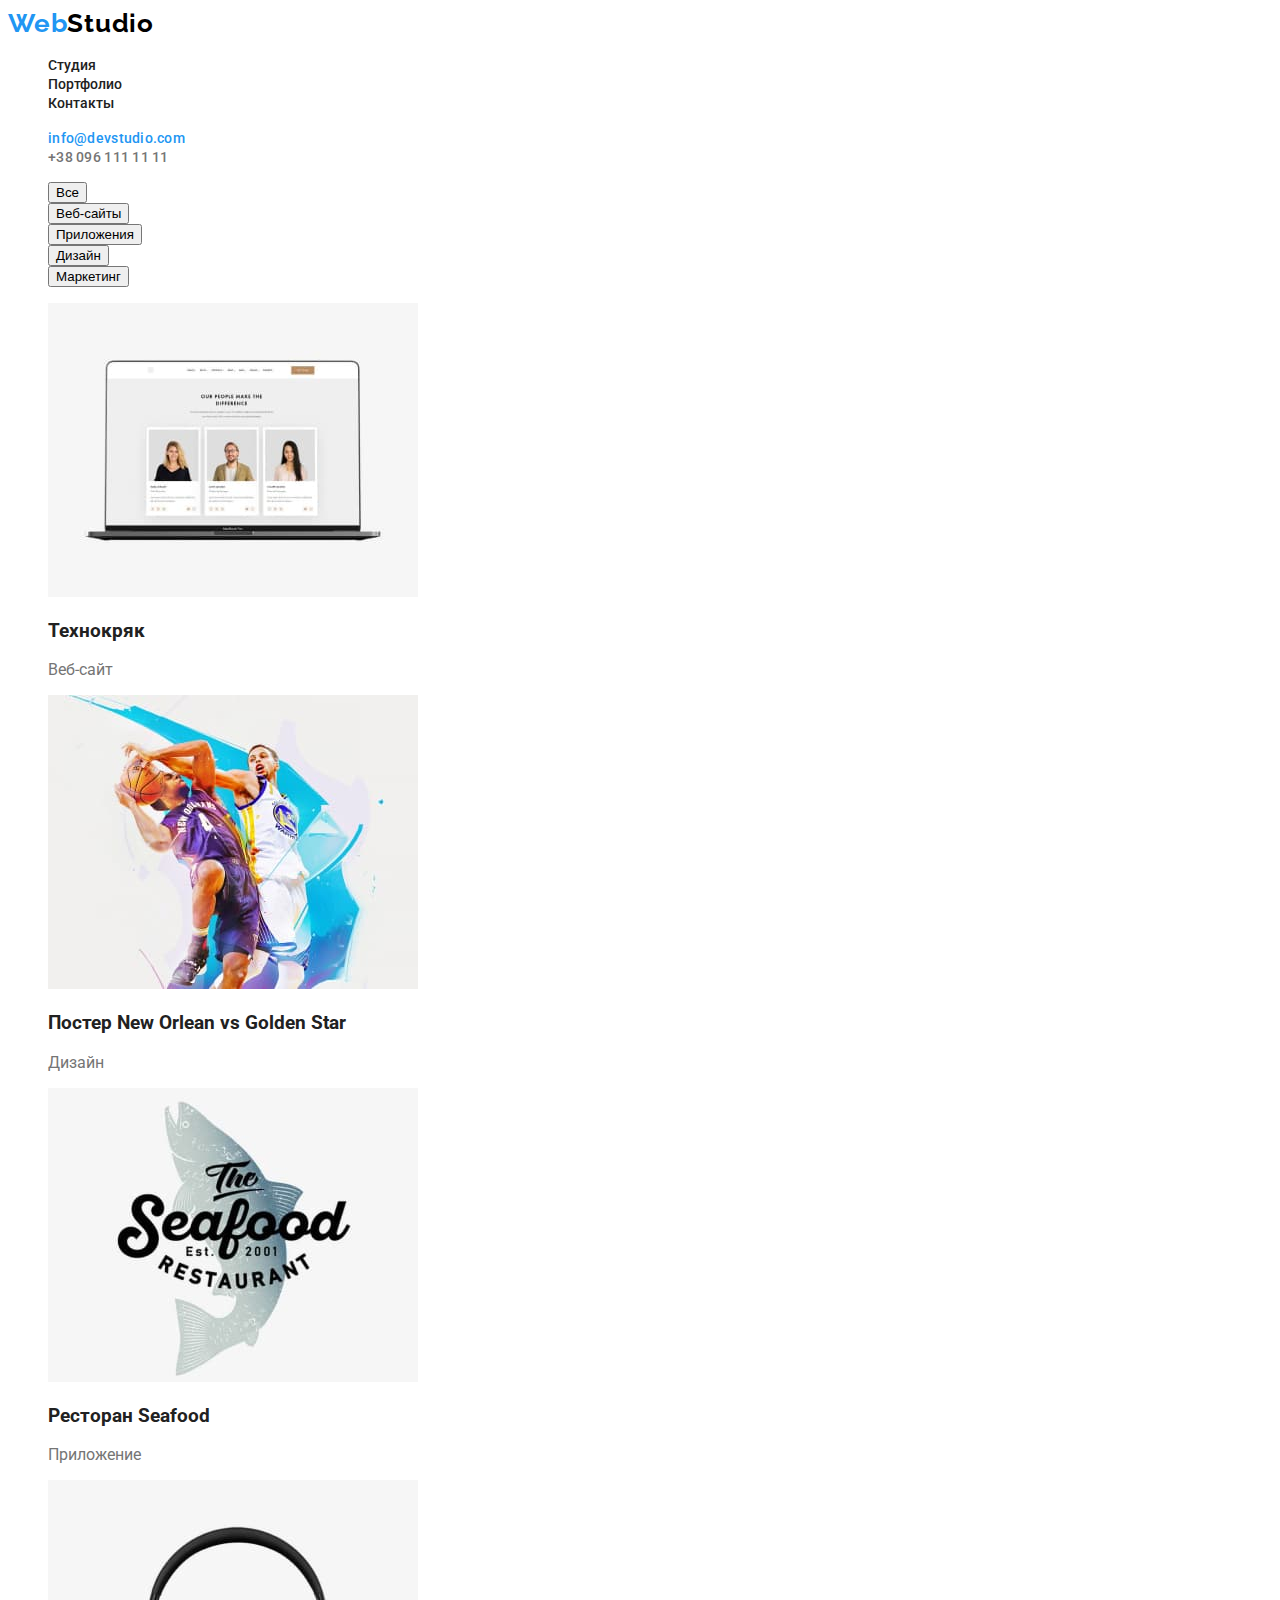
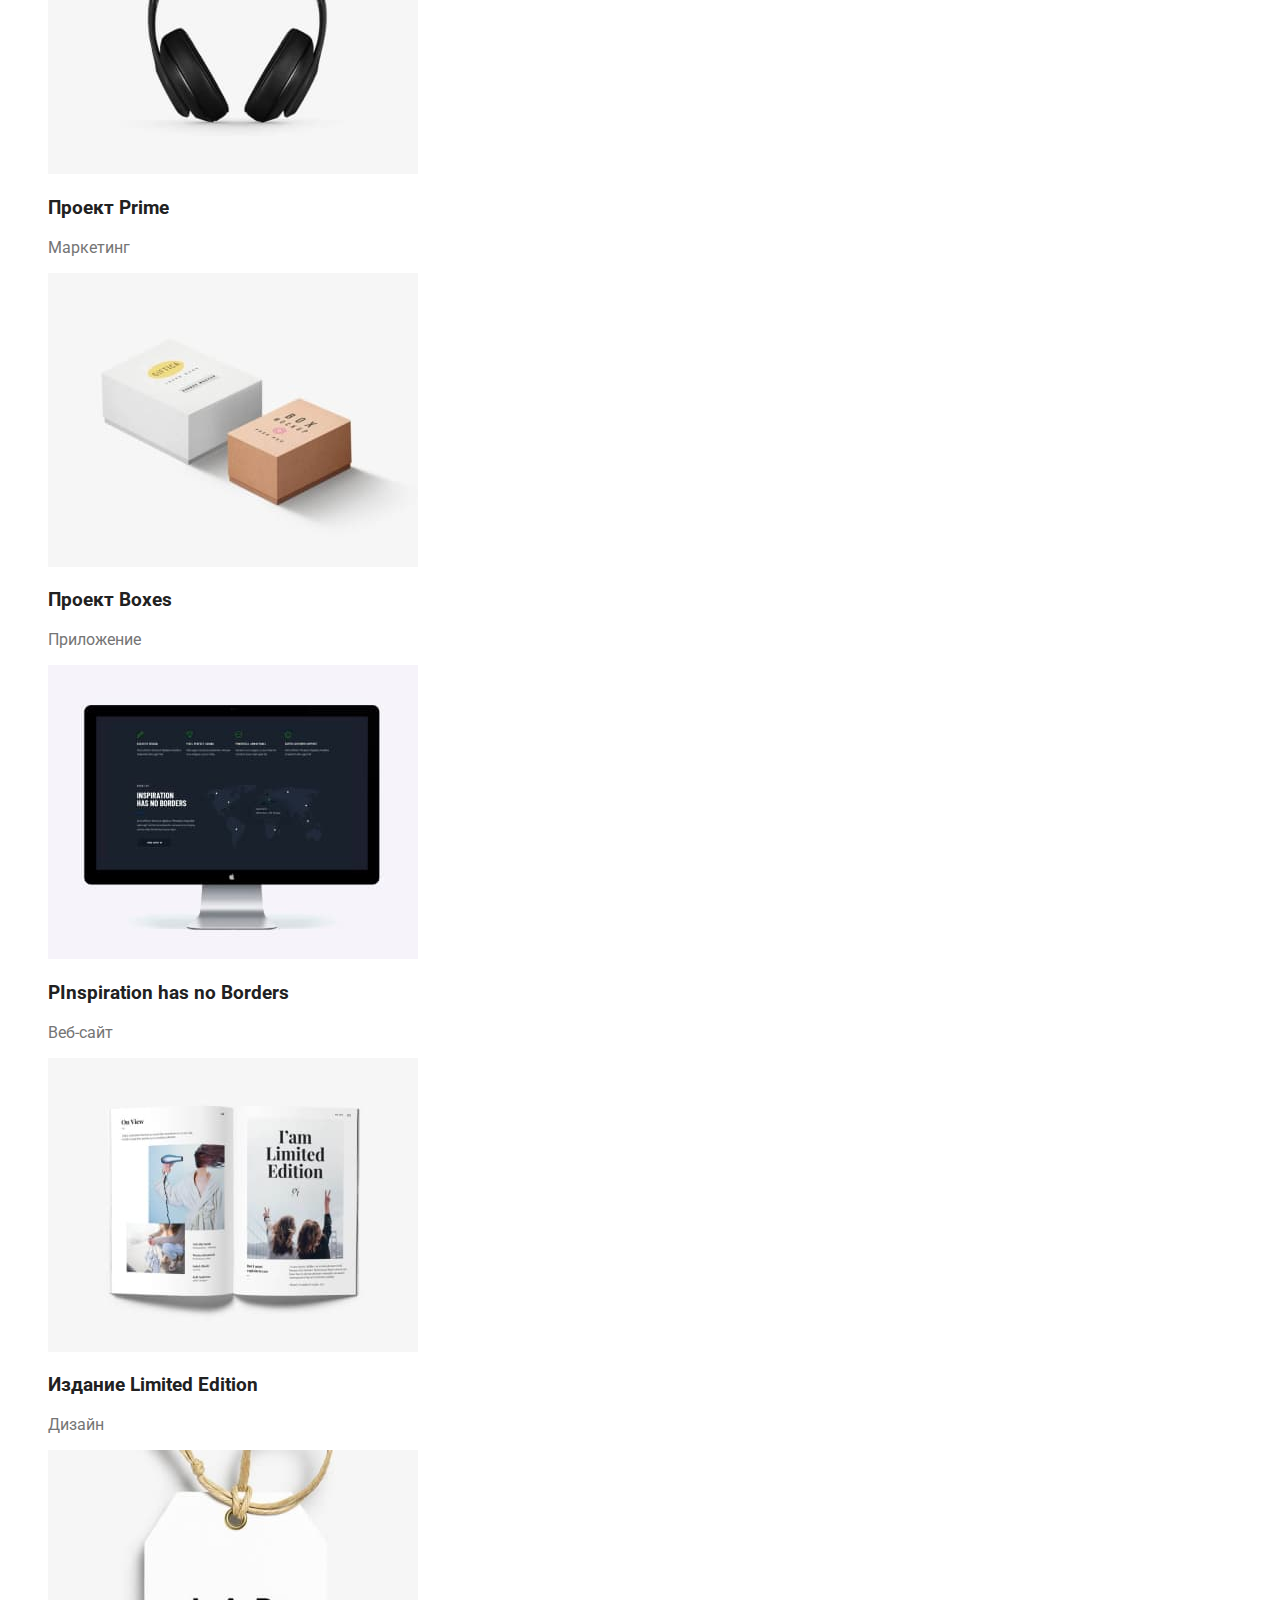
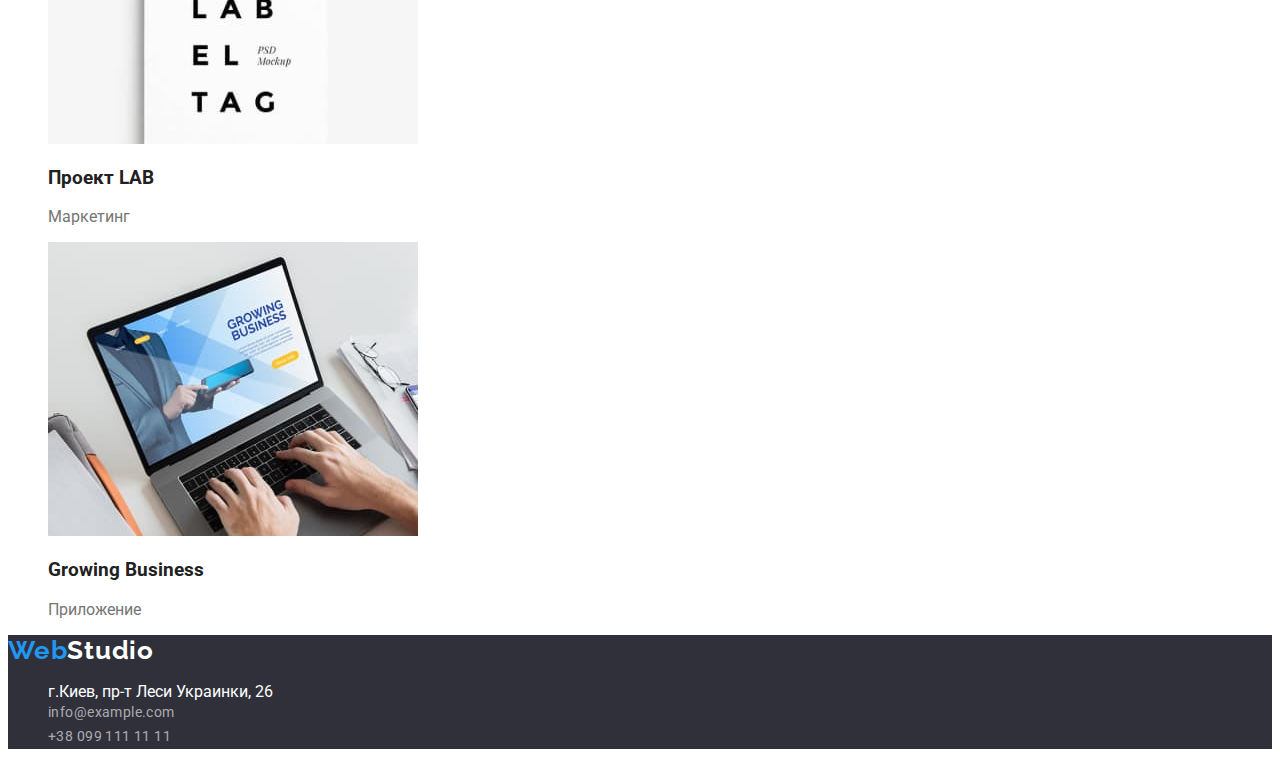
==== portfolio.html @ 94175793 "working" ====
<!DOCTYPE html>
<html lang="en">

<head>
    <meta charset="UTF-8">
    <meta http-equiv="X-UA-Compatible" content="IE=edge">
    <meta name="viewport" content="width=device-width, initial-scale=1.0">
    <title>Portfolio</title>

    <link rel=“preconnect” href=“https://fonts.gstatic.com”>
    <link rel="preconnect" href="https://fonts.googleapis.com">
    <link rel="preconnect" href="https://fonts.gstatic.com" crossorigin>
    <link
        href="https://fonts.googleapis.com/css2?family=Raleway:wght@700&family=Roboto:wght@400;500;700;900&display=swap"
        rel="stylesheet">
    <link rel="stylesheet" href="./css/styles.css">
</head>

<body class="page">
    <header class="header">
        <a href="./portfolio.html" class="logo-first">Web<span class="logo-second">Studio</span></a>
        <nav>
            <ul class="site-nav list">
                <li><a href="./index.html" class="link">Студия</a></li>
                <li><a href="" class="link">Портфолио</a></li>
                <li><a href="" class="link">Контакты</a></li>
            </ul>
        </nav>
        <ul class="contact-nav list">
            <li><a href="mailto:info@devstudio.com" class="nav-e-mail">info@devstudio.com</a></li>
            <li><a href="tel:+380961111111" class="nav-tel"> +38 096 111 11 11</a></li>
        </ul>
    </header>
    <main>
        <!--Список кнопок - List of buttons -->
        <section class="buttons list">
            <h1 class="buttons-titles" hidden>Кнопки</h1>
            <ul class="buttons">
                <li><button type="button" class="buttons-primary">Все</button></li>
                <li><button type="button" class="buttons-primary">Веб-сайты</button></li>
                <li><button type="button" class="buttons-primary">Приложения</button></li>
                <li><button type="button" class="buttons-primary">Дизайн</button></li>
                <li><button type="button" class="buttons-primary">Маркетинг</button></li>
            </ul>

            <ul class="portfolio">
                <li><img src="./images/img1.jpg" alt="screenshot" width="370" height="294">
                    <h3 class="portfolio-titles">Технокряк</h3>
                    <p class="portfolio-text">Веб-сайт</p>
                </li>

                <li><img src="./images/img2.jpg" alt="Poster New Orlean vs Golden Star" width="370" height="294">
                    <h3 class="portfolio-titles">Постер New Orlean vs Golden Star</h3>
                    <p class="portfolio-text">Дизайн</p>
                </li>

                <li><img src="./images/img3.jpg" alt="tablet image" width="370" height="294">
                    <h3 class="portfolio-titles">Ресторан Seafood</h3>
                    <p class="portfolio-text">Приложение</p>
                </li>

                <li><img src="./images/img4.jpg" alt="headphones image" width="370" height="294">
                    <h3 class="portfolio-titles">Проект Prime</h3>
                    <p class="portfolio-text">Маркетинг</p>
                </li>

                <li><img src="./images/img5.jpg" alt="boxes image" width="370" height="294">
                    <h3 class="portfolio-titles">Проект Boxes</h3>
                    <p class="portfolio-text">Приложение</p>
                </li>

                <li><img src="./images/img6.jpg" alt="monitor image" width="370" height="294">
                    <h3 class="portfolio-titles">РInspiration has no Borders</h3>
                    <p class="portfolio-text">Веб-сайт</p>
                </li>

                <li><img src="./images/img7.jpg" alt="book image" width="370" height="294">
                    <h3 class="portfolio-titles">Издание Limited Edition</h3>
                    <p class="portfolio-text">Дизайн</p>
                </li>

                <li><img src="./images/img8.jpg" alt="book image" width="370" height="294">
                    <h3 class="portfolio-titles">Проект LAB</h3>
                    <p class="portfolio-text">Маркетинг</p>
                </li>

                <li><img src="./images/img9.jpg" alt="laptop image" width="370" height="294">
                    <h3 class="portfolio-titles">Growing Business</h3>
                    <p class="portfolio-text">Приложение</p>
                </li>
            </ul>
        </section>
    </main>
    <footer class="footer">
        <a href="./index.html" class="logo-first">Web<span class="logo-second">Studio</span></a>
        <address class="adress">
            <ul class="address list">
                <li><a
                        href="https://www.google.com/maps/place/%D0%B1%D1%83%D0%BB%D1%8C%D0%B2%D0%B0%D1%80+%D0%9B%D0%B5%D1%81%D1%96+%D0%A3%D0%BA%D1%80%D0%B0%D1%97%D0%BD%D0%BA%D0%B8,+26,+%D0%9A%D0%B8%D1%97%D0%B2,+02000/@50.4265807,30.5361971,17z/data=!3m1!4b1!4m5!3m4!1s0x40d4cf0e033ecbe9:0x57a4dffefec77da0!8m2!3d50.4265807!4d30.5383858"></a>
                    г.Киев, пр-т Леси Украинки, 26</li>
                <li><a href="mailto:info@example.com" class="footer-e-mail">info@example.com</a></li>
                <li><a href="tel:+380991111111" class="footer-tel">+38 099 111 11 11</a></li>
            </ul>
        </address>
    </footer>
</body>

</html>
---- css/styles.css ----
body {
  font-family: Roboto, sans-serif;
  color: var(--first-titles-text-color);
}
:root {
  --first-titles-text-color: #212121;
  --text-color: #757575;
  --button-primary-color-text: #ffffff;
  --button-primary-color: #2196f3;
  --background-color: #2f303a;
}
ul {
  list-style: none;
}

/* header */

.header .logo-first {
  color: var(--button-primary-color);
  font-family: Raleway, sans-serif;
  font-weight: 700;
  font-size: 26px;
  line-height: 1.19;
  letter-spacing: 0.03em;
  text-decoration: none;
}
.header .logo-second {
  color: #000000;
  font-family: Raleway, sans-serif;
  font-weight: 700;
  font-size: 26px;
  line-height: 1.19;
  letter-spacing: 0.03em;
  text-decoration: none;
}
.site-nav .link {
  color: var(--first-titles-text-color);
  font-weight: 500;
  font-size: 14px;
  line-height: 1.14;
  text-decoration: none;
}
/* site-nav link -навигация*/
.site-nav .link:hover {
  /*(hover - при наведении)*/
  color: var(--button-primary-color);
  font-weight: 500;
  font-size: 14px;
  line-height: 1.14;
  text-decoration: none;
}
/* .site-nav .link:hover,
.site-nav .link:focus {
  color: #2196f3;
  font-weight: 500;
  font-size: 14px;
  line-height: 11.14;
  letter-spacing: 0.02em;
} */
.nav-e-mail {
  color: var(--button-primary-color);
  font-weight: 500;
  font-size: 14px;
  line-height: 1.14;
  letter-spacing: 0.02em;
  text-decoration: none;
}
.nav-tel {
  color: var(--text-color);
  font-weight: 500;
  font-size: 14px;
  line-height: 1.14;
  letter-spacing: 0.02em;
  text-decoration: none;
}
.hero {
  text-align: center;
}
.section-titles {
  color: var(--first-titles-text-color);
  font-size: 14px;
  line-height: 1.71;
  letter-spacing: 0.03em;
}
.section {
  color: var(--text-color);
  font-weight: 700;
  font-size: 14px;
  line-height: 1.14;
  letter-spacing: 0.03em;
  text-transform: uppercase;
}
/* Hero*/
.hero-title {
  color: var(--button-primary-color-text);
  background-color: var(--background-color);
  font-weight: 900;
  font-size: 44px;
  line-height: 1.36;
  text-align: center;
  letter-spacing: 0.06em;
  text-transform: uppercase;
}

.button {
  background-color: var(--button-primary-color);
  color: var(--button-primary-color-text);
}

/* Приемущества-features*/
.features-titles {
  color: var(--first-titles-text-color);
  font-weight: 700;
  font-size: 14px;
  line-height: 1.14;
  letter-spacing: 0.03em;
  text-transform: uppercase;
}
.features-text {
  color: var(--text-color);
  font-style: normal;
  font-weight: normal;
  font-size: 14px;
  line-height: 1.71;
  letter-spacing: 0.03em;
}
/*  Чем мы занимаемся - what are we doing*/
.about-us {
  color: var(--first-titles-text-color);
  font-weight: 700;
  font-size: 36px;
  line-height: 1.17;
  text-align: center;
  letter-spacing: 0.03em;
}
/* Наша команда - Our team */
.team {
  color: var(--first-titles-text-color);
  font-weight: 700;
  font-size: 36px;
  line-height: 1.17;
  text-align: center;
  letter-spacing: 0.03em;
}
.team-title {
  color: var(--first-titles-text-color);
  font-weight: 500;
  font-size: 16px;
  line-height: 1.18;
  text-align: center;
  letter-spacing: 0.03em;
}
.team-text {
  color: var(--text-color);
  font-size: 16px;
  line-height: 1.18;
  text-align: center;
  letter-spacing: 0.03em;
}
/* Portfolio */
.portfolio-titles {
  color: var(--first-titles-text-color);
}
.portfolio-text {
  color: var(--text-color);
}
/* Кнопки - Buttons */

.buttons-primary:hover {
  background-color: var(--button-primary-color);
  color: var(--button-primary-color-text);
}

/* Подвал - footer */
.footer {
  background-color: var(--background-color);
}
.footer .logo-first {
  color: var(--button-primary-color);
  font-family: Raleway;
  font-weight: 700;
  font-size: 26px;
  line-height: 1.19;
  letter-spacing: 0.03em;
  text-decoration: none;
}
.footer .logo-second {
  color: var(--button-primary-color-text);
  font-family: Raleway;
  font-weight: 700;
  font-size: 26px;
  line-height: 1.19;
  letter-spacing: 0.03em;
  text-decoration: none;
}
/* Контакты - contacts */
.adress {
  font-style: normal;
  color: var(--button-primary-color-text);
}
.footer .contacts {
  color: var(--button-primary-color-text);
  font-size: 14px;
  line-height: 1.71;
  letter-spacing: 0.03em;
}
.footer-e-mail {
  color: rgba(255, 255, 255, 0.6);
  font-size: 14px;
  line-height: 1.71;
  letter-spacing: 0.03em;
  text-decoration: none;
}
.footer-tel {
  color: rgba(255, 255, 255, 0.6);
  font-size: 14px;
  line-height: 1.71;
  letter-spacing: 0.03em;
  text-decoration: none;
}
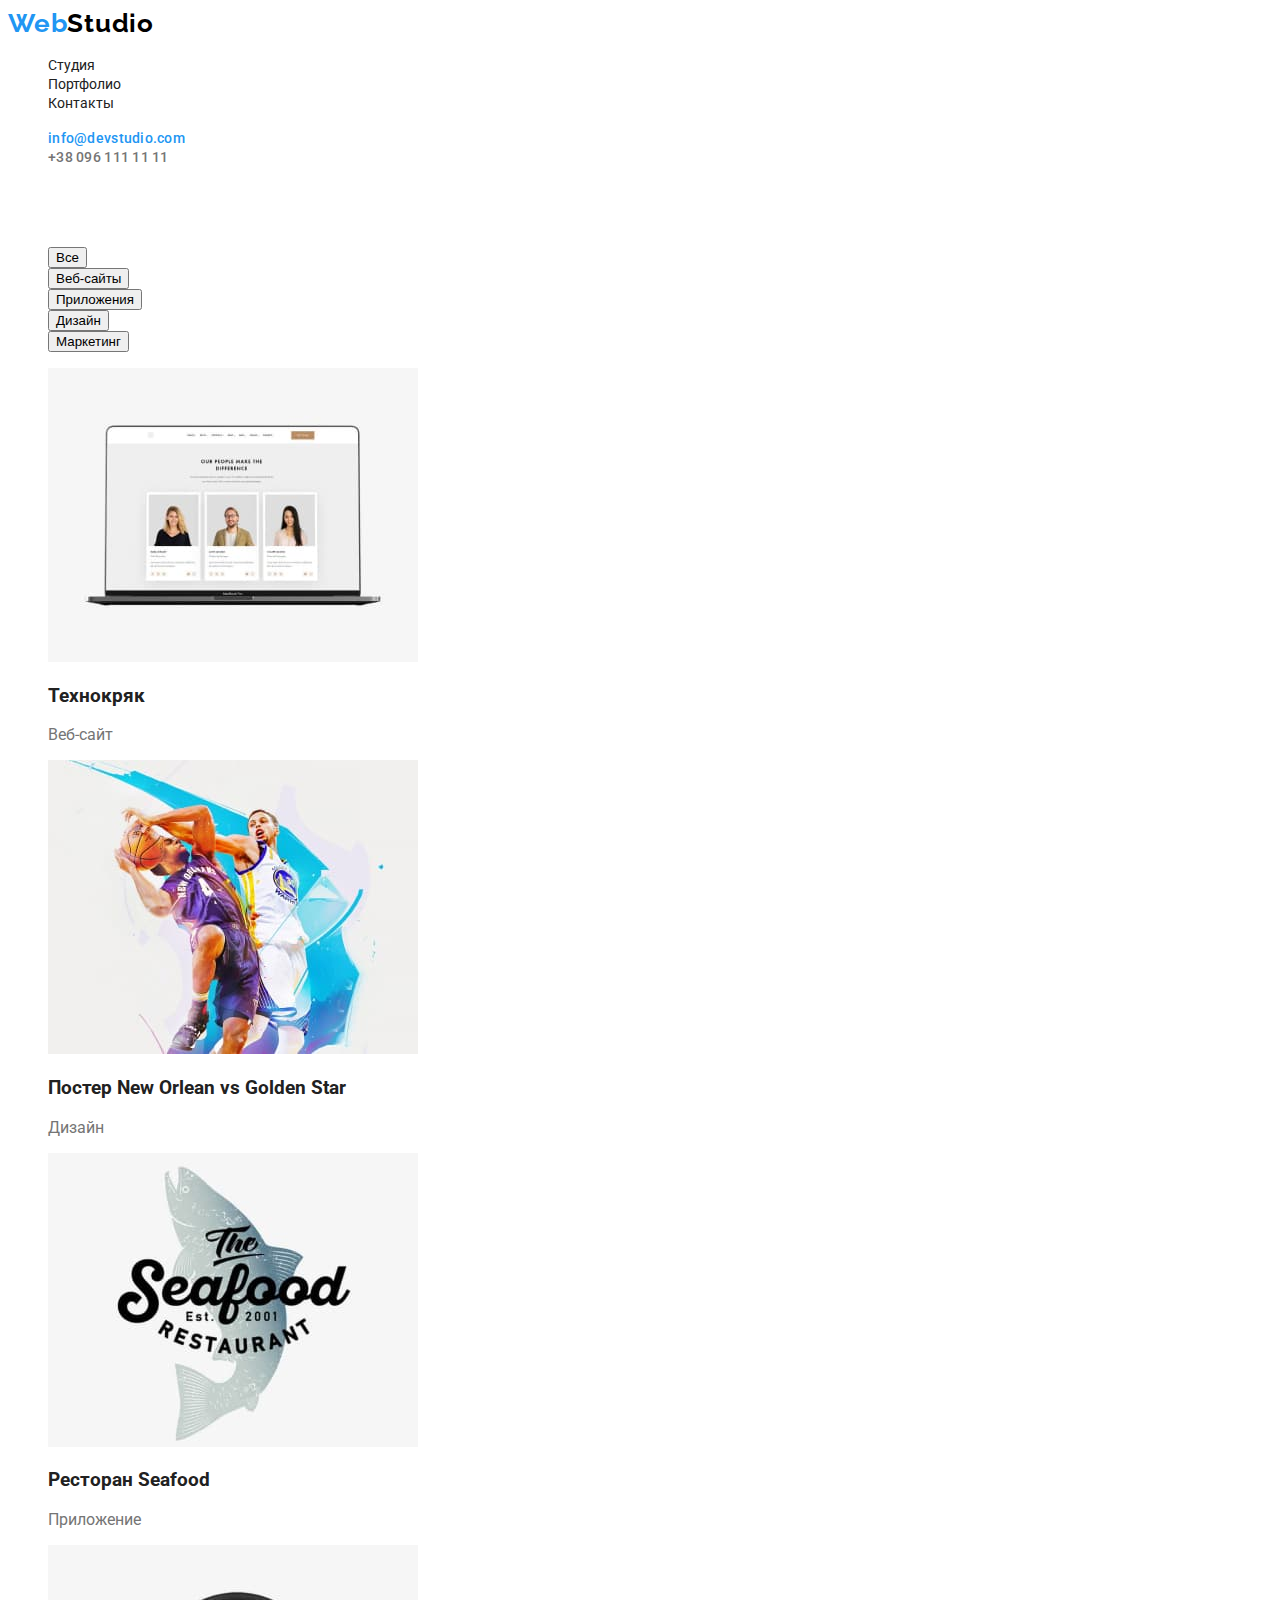
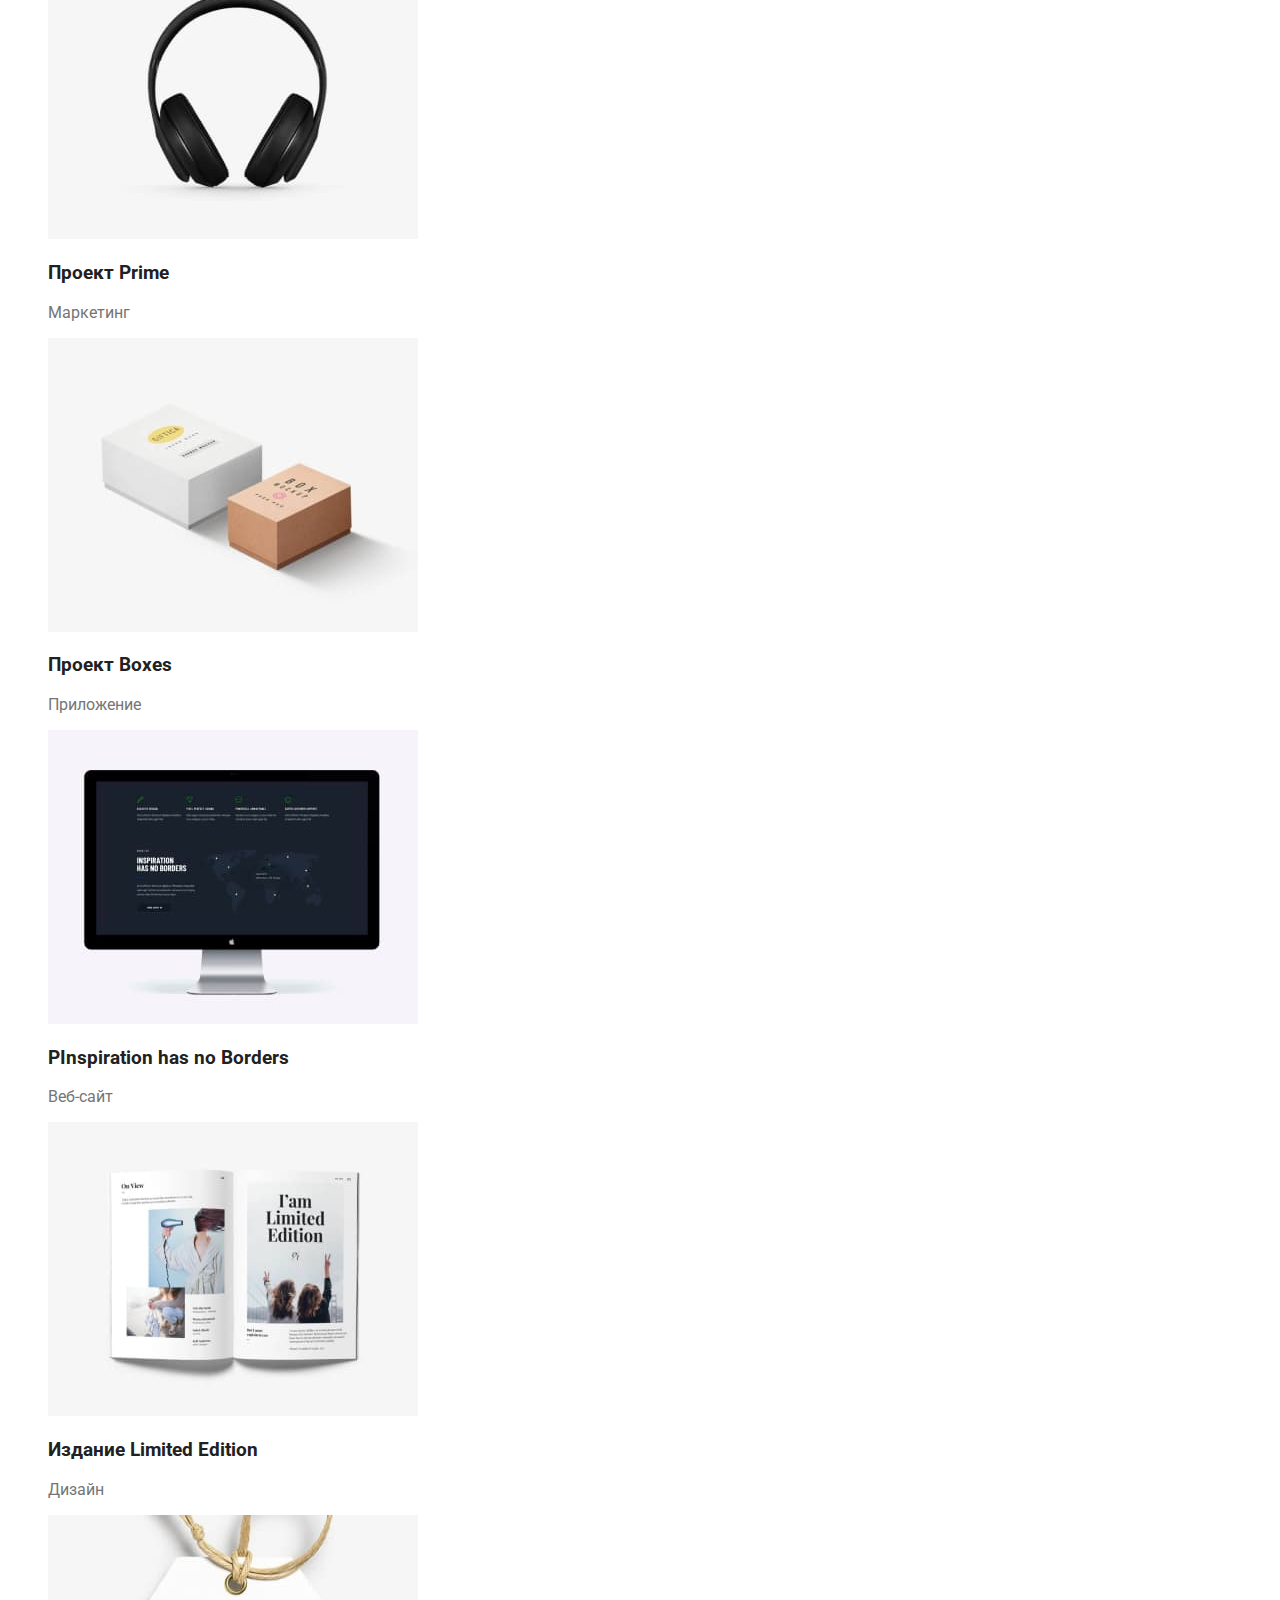
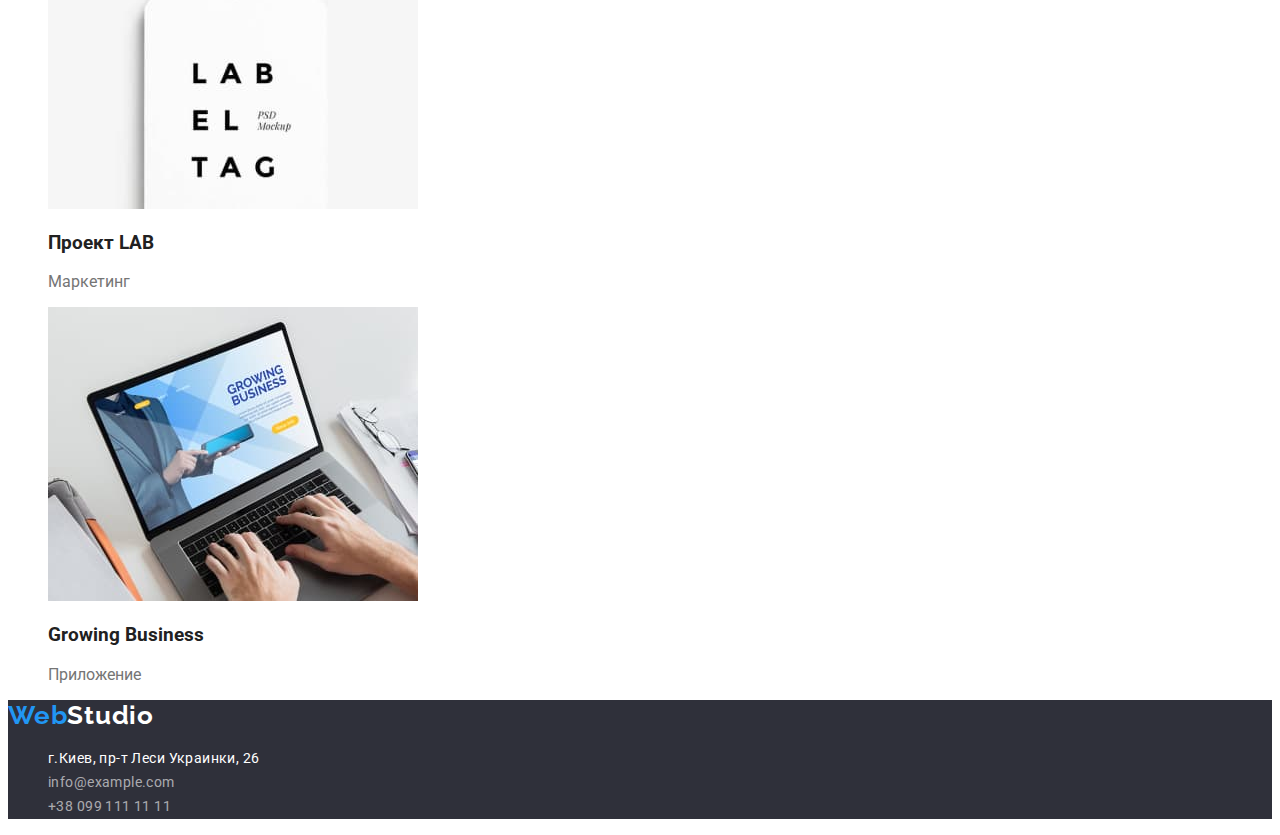
==== commit 5ec4b2c2: "работает ОК" ====
--- a/portfolio.html
+++ b/portfolio.html
@@ -26,16 +26,16 @@
                 <li><a href="" class="link">Контакты</a></li>
             </ul>
         </nav>
-        <ul class="contact-nav list">
+        <ul class="contact-nav-list">
             <li><a href="mailto:info@devstudio.com" class="nav-e-mail">info@devstudio.com</a></li>
             <li><a href="tel:+380961111111" class="nav-tel"> +38 096 111 11 11</a></li>
         </ul>
     </header>
     <main>
         <!--Список кнопок - List of buttons -->
-        <section class="buttons list">
-            <h1 class="buttons-titles" hidden>Кнопки</h1>
-            <ul class="buttons">
+        <section class="buttons">
+            <h1 class="buttons-titles" >Кнопки</h1>
+            <ul class="buttons-list">
                 <li><button type="button" class="buttons-primary">Все</button></li>
                 <li><button type="button" class="buttons-primary">Веб-сайты</button></li>
                 <li><button type="button" class="buttons-primary">Приложения</button></li>
@@ -94,10 +94,10 @@
     <footer class="footer">
         <a href="./index.html" class="logo-first">Web<span class="logo-second">Studio</span></a>
         <address class="adress">
-            <ul class="address list">
+            <ul class="address-list">
                 <li><a
-                        href="https://www.google.com/maps/place/%D0%B1%D1%83%D0%BB%D1%8C%D0%B2%D0%B0%D1%80+%D0%9B%D0%B5%D1%81%D1%96+%D0%A3%D0%BA%D1%80%D0%B0%D1%97%D0%BD%D0%BA%D0%B8,+26,+%D0%9A%D0%B8%D1%97%D0%B2,+02000/@50.4265807,30.5361971,17z/data=!3m1!4b1!4m5!3m4!1s0x40d4cf0e033ecbe9:0x57a4dffefec77da0!8m2!3d50.4265807!4d30.5383858"></a>
-                    г.Киев, пр-т Леси Украинки, 26</li>
+                        href="https://www.google.com/maps/place/%D0%B1%D1%83%D0%BB%D1%8C%D0%B2%D0%B0%D1%80+%D0%9B%D0%B5%D1%81%D1%96+%D0%A3%D0%BA%D1%80%D0%B0%D1%97%D0%BD%D0%BA%D0%B8,+26,+%D0%9A%D0%B8%D1%97%D0%B2,+02000/@50.4265807,30.5361971,17z/data=!3m1!4b1!4m5!3m4!1s0x40d4cf0e033ecbe9:0x57a4dffefec77da0!8m2!3d50.4265807!4d30.5383858"class="footer-adress-map">
+                    г.Киев, пр-т Леси Украинки, 26</a></li>
                 <li><a href="mailto:info@example.com" class="footer-e-mail">info@example.com</a></li>
                 <li><a href="tel:+380991111111" class="footer-tel">+38 099 111 11 11</a></li>
             </ul>
--- a/css/styles.css
+++ b/css/styles.css
@@ -1,14 +1,19 @@
-body {
-  font-family: Roboto, sans-serif;
-  color: var(--first-titles-text-color);
-}
+/* :current(p, li, h1, h2, h3) {
+  color: yellow; */
+
 :root {
-  --first-titles-text-color: #212121;
+  --titles-text-color: #212121;
   --text-color: #757575;
   --button-primary-color-text: #ffffff;
   --button-primary-color: #2196f3;
   --background-color: #2f303a;
-}
+  --logo-color: #000000;
+}
+body {
+  font-family: Roboto, sans-serif;
+  background: var(--button-primary-color-text);
+  color: var(--titles-text-color);
+  }
 ul {
   list-style: none;
 }
@@ -25,7 +30,7 @@
   text-decoration: none;
 }
 .header .logo-second {
-  color: #000000;
+  color: var(--logo-color);
   font-family: Raleway, sans-serif;
   font-weight: 700;
   font-size: 26px;
@@ -34,14 +39,15 @@
   text-decoration: none;
 }
 .site-nav .link {
-  color: var(--first-titles-text-color);
+  color:var(--titles-text-color)
   font-weight: 500;
   font-size: 14px;
   line-height: 1.14;
   text-decoration: none;
 }
 /* site-nav link -навигация*/
-.site-nav .link:hover {
+.site-nav .link:hover,
+.site-nav .link:focus {
   /*(hover - при наведении)*/
   color: var(--button-primary-color);
   font-weight: 500;
@@ -77,10 +83,11 @@
   text-align: center;
 }
 .section-titles {
-  color: var(--first-titles-text-color);
-  font-size: 14px;
-  line-height: 1.71;
-  letter-spacing: 0.03em;
+  color: var(--titles-text-color);
+  font-size: 14px;
+  line-height: 1.71;
+  letter-spacing: 0.03em;
+  visibility: hidden;
 }
 .section {
   color: var(--text-color);
@@ -105,11 +112,18 @@
 .button {
   background-color: var(--button-primary-color);
   color: var(--button-primary-color-text);
+  text-decoration: none; 
+  cursor: pointer; 
+  /* .buttons-primary:hover,
+.buttons-primary:focus {
+  background-color: var(--button-primary-color);
+  color: var(--button-primary-color-text);
+} */
 }
 
 /* Приемущества-features*/
 .features-titles {
-  color: var(--first-titles-text-color);
+  color: var(--titles-text-color);
   font-weight: 700;
   font-size: 14px;
   line-height: 1.14;
@@ -126,7 +140,7 @@
 }
 /*  Чем мы занимаемся - what are we doing*/
 .about-us {
-  color: var(--first-titles-text-color);
+  color: var(--titles-text-color);
   font-weight: 700;
   font-size: 36px;
   line-height: 1.17;
@@ -135,7 +149,7 @@
 }
 /* Наша команда - Our team */
 .team {
-  color: var(--first-titles-text-color);
+  color: var(--titles-text-color);
   font-weight: 700;
   font-size: 36px;
   line-height: 1.17;
@@ -143,7 +157,7 @@
   letter-spacing: 0.03em;
 }
 .team-title {
-  color: var(--first-titles-text-color);
+  color: var(--titles-text-color);
   font-weight: 500;
   font-size: 16px;
   line-height: 1.18;
@@ -159,18 +173,23 @@
 }
 /* Portfolio */
 .portfolio-titles {
-  color: var(--first-titles-text-color);
+  color: var(--titles-text-color);
 }
 .portfolio-text {
   color: var(--text-color);
 }
 /* Кнопки - Buttons */
 
-.buttons-primary:hover {
+.buttons-primary:hover,
+.buttons-primary:focus {
   background-color: var(--button-primary-color);
   color: var(--button-primary-color-text);
-}
-
+  font-family: inherit;
+  cursor: pointer;
+}
+.buttons-titles {
+  visibility: hidden;
+}
 /* Подвал - footer */
 .footer {
   background-color: var(--background-color);
@@ -196,13 +215,14 @@
 /* Контакты - contacts */
 .adress {
   font-style: normal;
-  color: var(--button-primary-color-text);
-}
-.footer .contacts {
-  color: var(--button-primary-color-text);
-  font-size: 14px;
-  line-height: 1.71;
-  letter-spacing: 0.03em;
+  
+}
+.footer-adress-map {
+  color: var(--button-primary-color-text);
+  font-size: 14px;
+  line-height: 1.71;
+  letter-spacing: 0.03em;
+  text-decoration: none;
 }
 .footer-e-mail {
   color: rgba(255, 255, 255, 0.6);
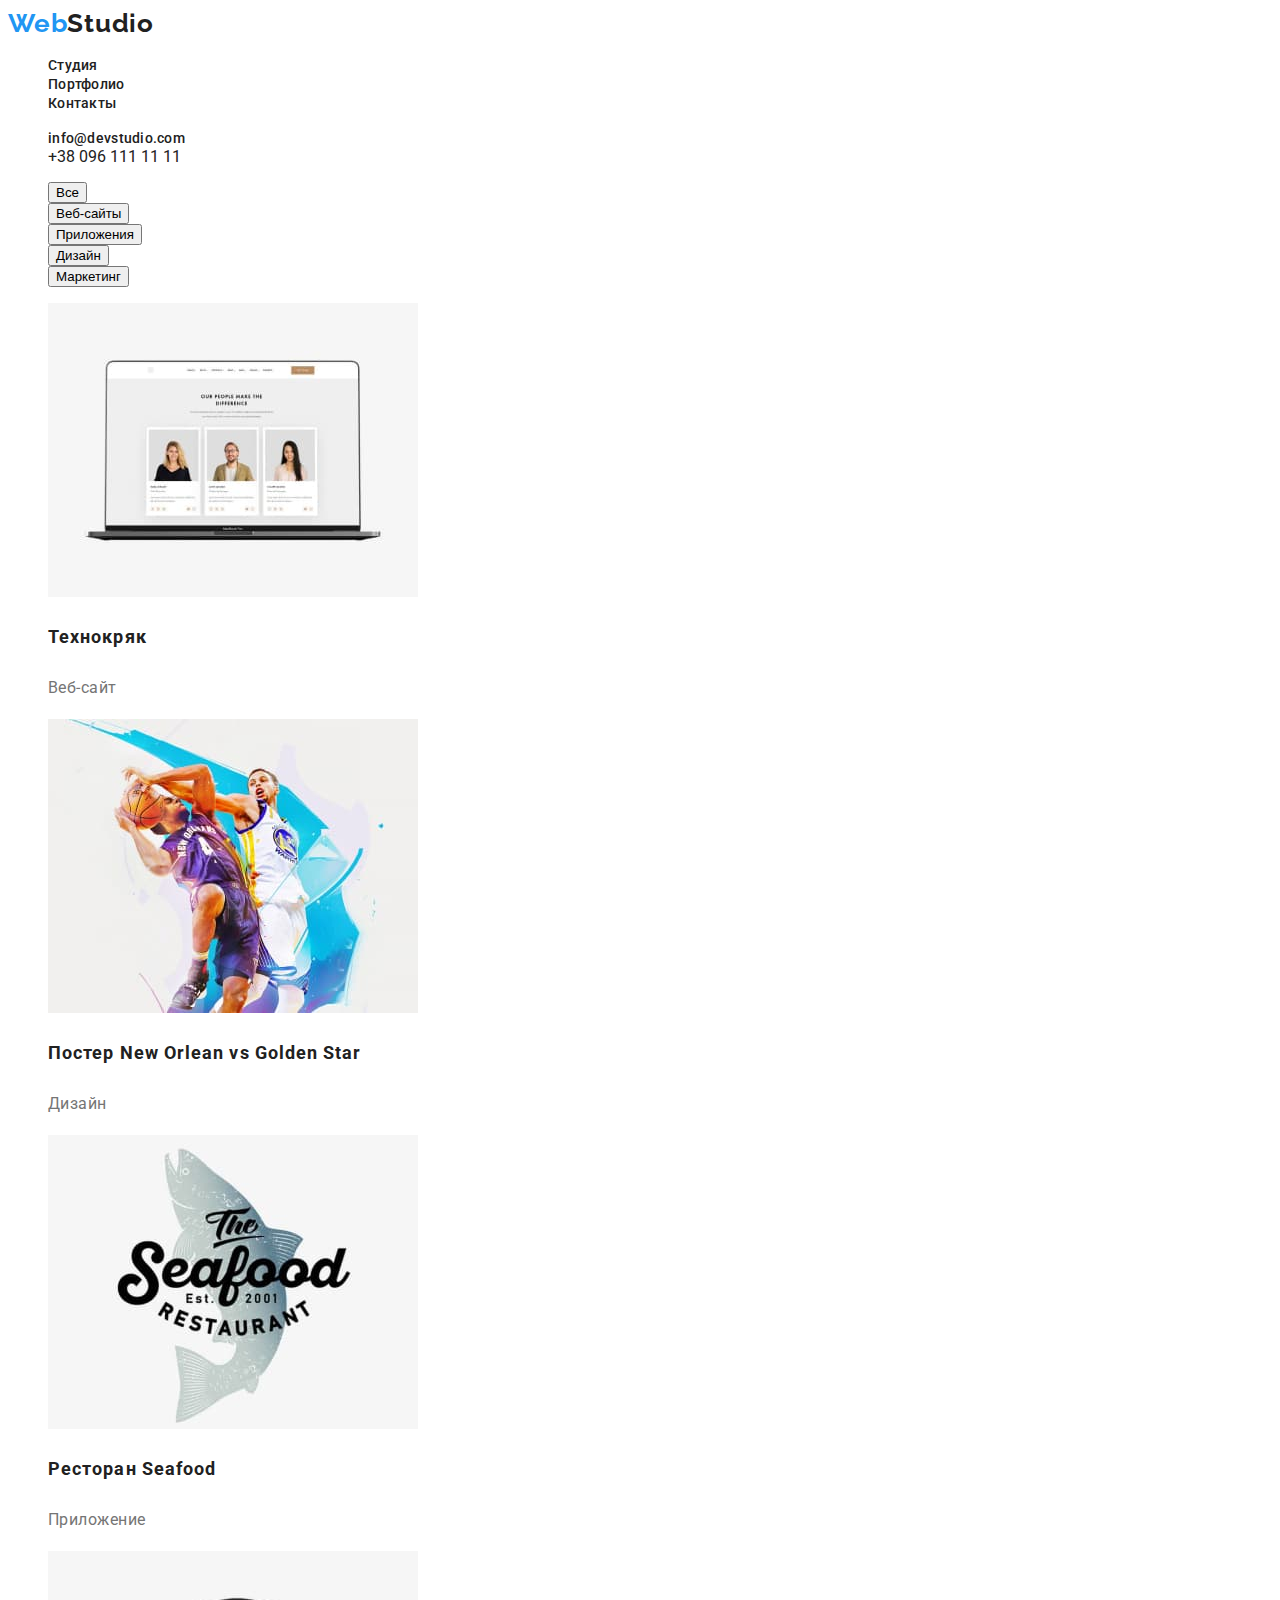
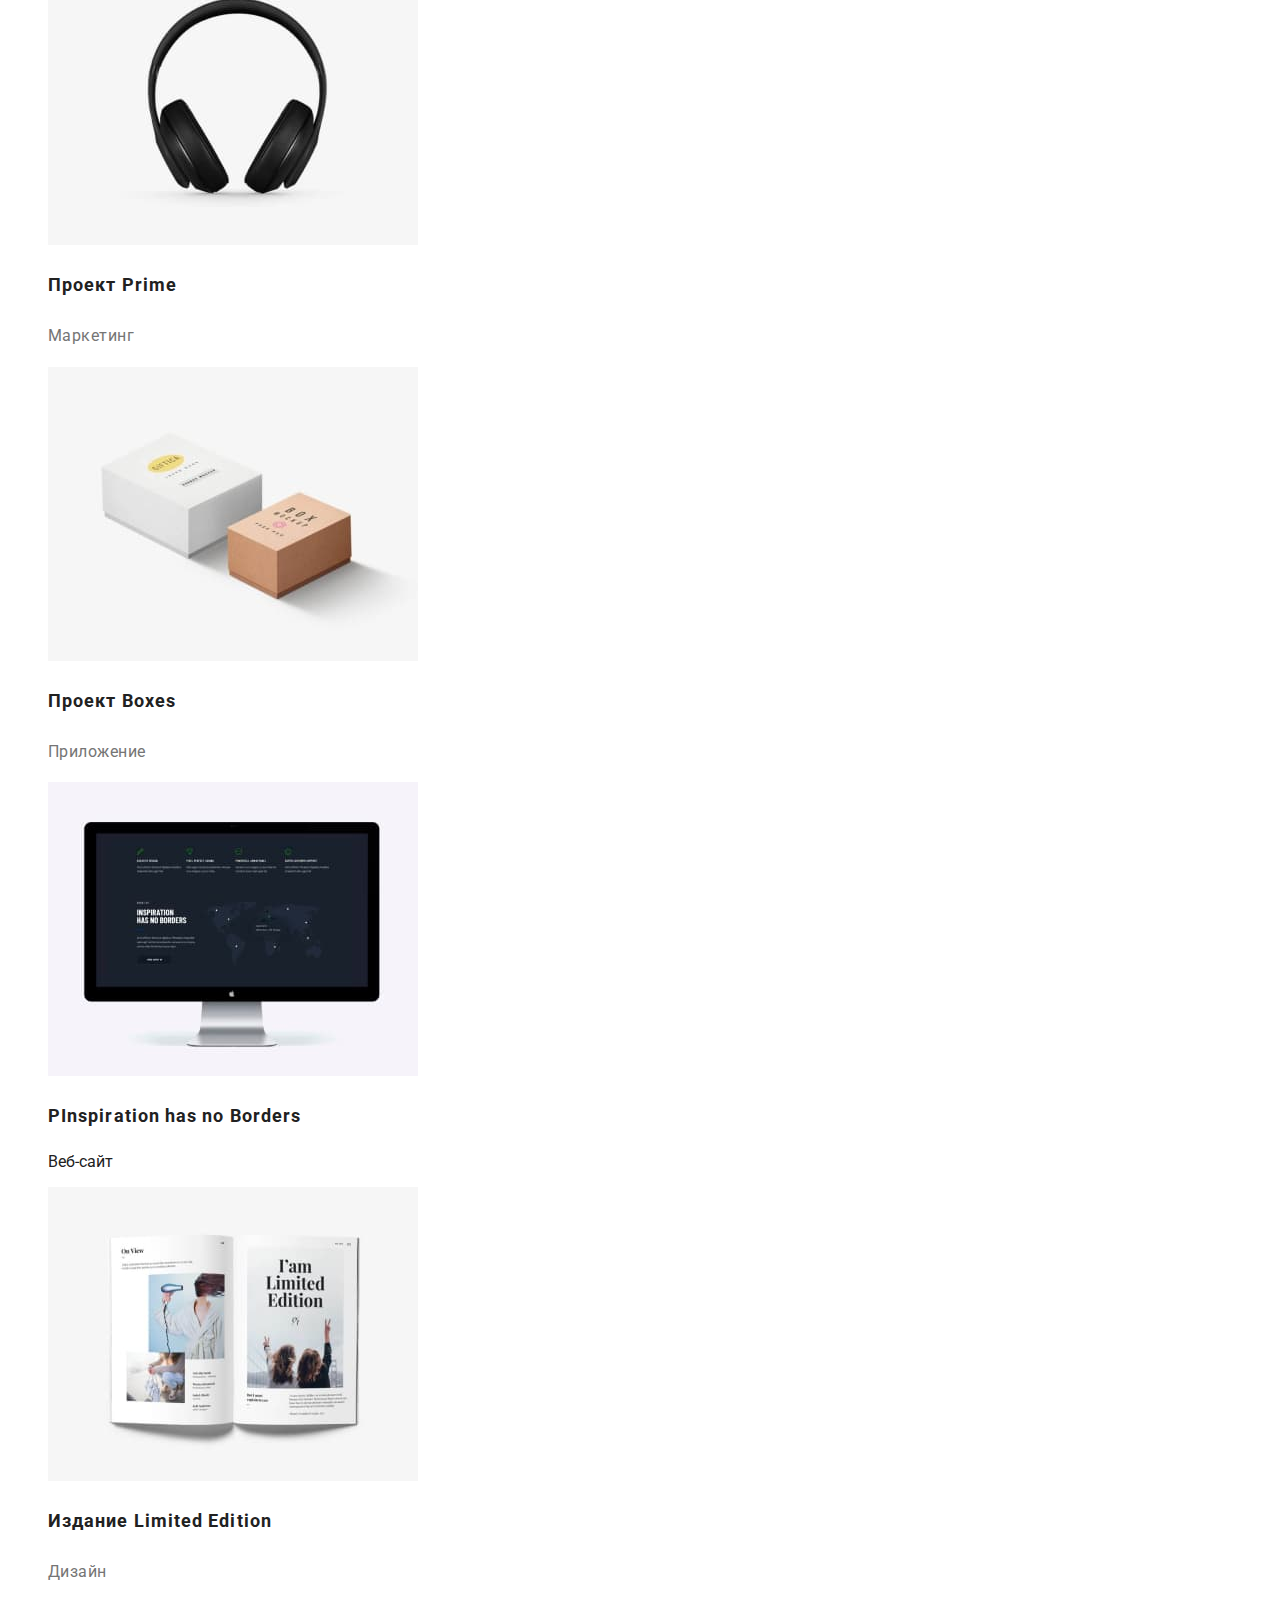
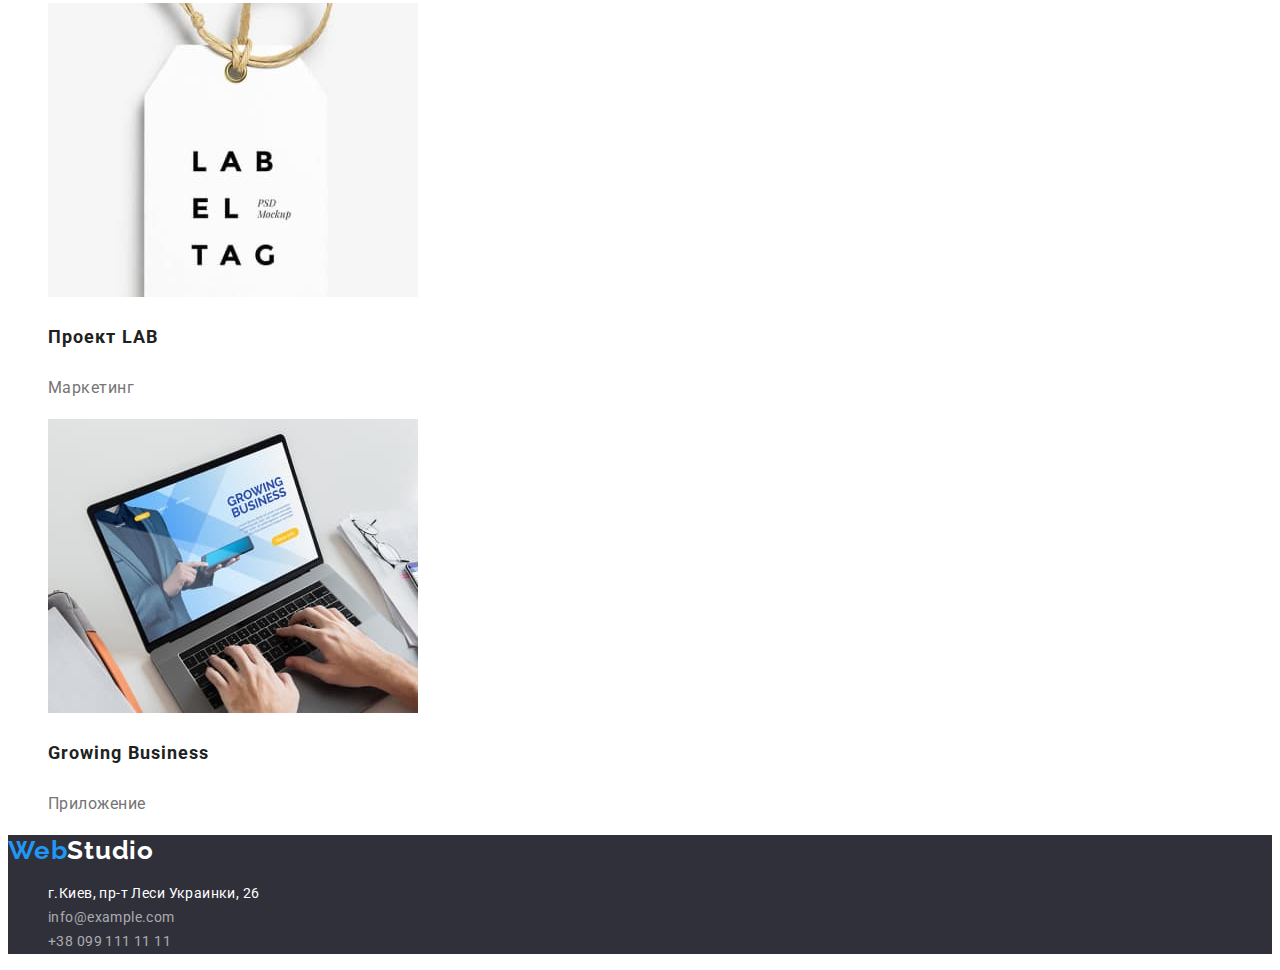
==== commit ce8355e0: "не работает current" ====
--- a/portfolio.html
+++ b/portfolio.html
@@ -15,94 +15,95 @@
         rel="stylesheet">
     <link rel="stylesheet" href="./css/styles.css">
 </head>
+<nav class="nav">
 
-<body class="page">
-    <header class="header">
-        <a href="./portfolio.html" class="logo-first">Web<span class="logo-second">Studio</span></a>
-        <nav>
-            <ul class="site-nav list">
+    <body>
+        <header>
+            <a href="./index.html" class="logo-first">Web<span class="logo-second">Studio</span></a>
+
+            <ul class="site-nav">
                 <li><a href="./index.html" class="link">Студия</a></li>
-                <li><a href="" class="link">Портфолио</a></li>
+                <li><a href="" class="link current">Портфолио</a></li>
                 <li><a href="" class="link">Контакты</a></li>
             </ul>
-        </nav>
-        <ul class="contact-nav-list">
-            <li><a href="mailto:info@devstudio.com" class="nav-e-mail">info@devstudio.com</a></li>
-            <li><a href="tel:+380961111111" class="nav-tel"> +38 096 111 11 11</a></li>
+</nav>
+<ul class="contact-nav">
+    <li><a href="mailto:info@devstudio.com" class="nav-e-mail">info@devstudio.com</a></li>
+    <li><a href="tel:+380961111111" class="nav-tel">+38 096 111 11 11</a></li>
+</ul>
+</header>
+<main>
+    <!--Список кнопок - List of buttons -->
+    <section class="buttons">
+        <h1 class="buttons-titles" hidden>Кнопки</h1>
+        <ul class="buttons-list">
+            <li><button type="button" class="buttons-primary">Все</button></li>
+            <li><button type="button" class="buttons-primary">Веб-сайты</button></li>
+            <li><button type="button" class="buttons-primary">Приложения</button></li>
+            <li><button type="button" class="buttons-primary">Дизайн</button></li>
+            <li><button type="button" class="buttons-primary">Маркетинг</button></li>
         </ul>
-    </header>
-    <main>
-        <!--Список кнопок - List of buttons -->
-        <section class="buttons">
-            <h1 class="buttons-titles" >Кнопки</h1>
-            <ul class="buttons-list">
-                <li><button type="button" class="buttons-primary">Все</button></li>
-                <li><button type="button" class="buttons-primary">Веб-сайты</button></li>
-                <li><button type="button" class="buttons-primary">Приложения</button></li>
-                <li><button type="button" class="buttons-primary">Дизайн</button></li>
-                <li><button type="button" class="buttons-primary">Маркетинг</button></li>
-            </ul>
 
-            <ul class="portfolio">
-                <li><img src="./images/img1.jpg" alt="screenshot" width="370" height="294">
-                    <h3 class="portfolio-titles">Технокряк</h3>
-                    <p class="portfolio-text">Веб-сайт</p>
-                </li>
+        <ul class="portfolio">
+            <li><img src="./images/img1.jpg" alt="screenshot" width="370" height="294">
+                <h3 class="title">Технокряк</h3>
+                <p class="text">Веб-сайт</p>
+            </li>
 
-                <li><img src="./images/img2.jpg" alt="Poster New Orlean vs Golden Star" width="370" height="294">
-                    <h3 class="portfolio-titles">Постер New Orlean vs Golden Star</h3>
-                    <p class="portfolio-text">Дизайн</p>
-                </li>
+            <li><img src="./images/img2.jpg" alt="Poster New Orlean vs Golden Star" width="370" height="294">
+                <h3 class="title">Постер New Orlean vs Golden Star</h3>
+                <p class="text">Дизайн</p>
+            </li>
 
-                <li><img src="./images/img3.jpg" alt="tablet image" width="370" height="294">
-                    <h3 class="portfolio-titles">Ресторан Seafood</h3>
-                    <p class="portfolio-text">Приложение</p>
-                </li>
+            <li><img src="./images/img3.jpg" alt="tablet image" width="370" height="294">
+                <h3 class="title">Ресторан Seafood</h3>
+                <p class="text">Приложение</p>
+            </li>
 
-                <li><img src="./images/img4.jpg" alt="headphones image" width="370" height="294">
-                    <h3 class="portfolio-titles">Проект Prime</h3>
-                    <p class="portfolio-text">Маркетинг</p>
-                </li>
+            <li><img src="./images/img4.jpg" alt="headphones image" width="370" height="294">
+                <h3 class="title">Проект Prime</h3>
+                <p class="text">Маркетинг</p>
+            </li>
 
-                <li><img src="./images/img5.jpg" alt="boxes image" width="370" height="294">
-                    <h3 class="portfolio-titles">Проект Boxes</h3>
-                    <p class="portfolio-text">Приложение</p>
-                </li>
+            <li><img src="./images/img5.jpg" alt="boxes image" width="370" height="294">
+                <h3 class="title">Проект Boxes</h3>
+                <p class="text">Приложение</p>
+            </li>
 
-                <li><img src="./images/img6.jpg" alt="monitor image" width="370" height="294">
-                    <h3 class="portfolio-titles">РInspiration has no Borders</h3>
-                    <p class="portfolio-text">Веб-сайт</p>
-                </li>
+            <li><img src="./images/img6.jpg" alt="monitor image" width="370" height="294">
+                <h3 class="title">РInspiration has no Borders</h3>
+                <p class="-text">Веб-сайт</p>
+            </li>
 
-                <li><img src="./images/img7.jpg" alt="book image" width="370" height="294">
-                    <h3 class="portfolio-titles">Издание Limited Edition</h3>
-                    <p class="portfolio-text">Дизайн</p>
-                </li>
+            <li><img src="./images/img7.jpg" alt="book image" width="370" height="294">
+                <h3 class="title">Издание Limited Edition</h3>
+                <p class="text">Дизайн</p>
+            </li>
 
-                <li><img src="./images/img8.jpg" alt="book image" width="370" height="294">
-                    <h3 class="portfolio-titles">Проект LAB</h3>
-                    <p class="portfolio-text">Маркетинг</p>
-                </li>
+            <li><img src="./images/img8.jpg" alt="book image" width="370" height="294">
+                <h3 class="title">Проект LAB</h3>
+                <p class="text">Маркетинг</p>
+            </li>
 
-                <li><img src="./images/img9.jpg" alt="laptop image" width="370" height="294">
-                    <h3 class="portfolio-titles">Growing Business</h3>
-                    <p class="portfolio-text">Приложение</p>
-                </li>
-            </ul>
-        </section>
-    </main>
-    <footer class="footer">
-        <a href="./index.html" class="logo-first">Web<span class="logo-second">Studio</span></a>
-        <address class="adress">
-            <ul class="address-list">
-                <li><a
-                        href="https://www.google.com/maps/place/%D0%B1%D1%83%D0%BB%D1%8C%D0%B2%D0%B0%D1%80+%D0%9B%D0%B5%D1%81%D1%96+%D0%A3%D0%BA%D1%80%D0%B0%D1%97%D0%BD%D0%BA%D0%B8,+26,+%D0%9A%D0%B8%D1%97%D0%B2,+02000/@50.4265807,30.5361971,17z/data=!3m1!4b1!4m5!3m4!1s0x40d4cf0e033ecbe9:0x57a4dffefec77da0!8m2!3d50.4265807!4d30.5383858"class="footer-adress-map">
+            <li><img src="./images/img9.jpg" alt="laptop image" width="370" height="294">
+                <h3 class="title">Growing Business</h3>
+                <p class="text">Приложение</p>
+            </li>
+        </ul>
+    </section>
+</main>
+<footer class="footer">
+    <a href="./index.html" class="logo-first">Web<span class="logo-second">Studio</span></a>
+    <address class="adress">
+        <ul class="address-list">
+            <li><a href="https://www.google.com/maps/place/%D0%B1%D1%83%D0%BB%D1%8C%D0%B2%D0%B0%D1%80+%D0%9B%D0%B5%D1%81%D1%96+%D0%A3%D0%BA%D1%80%D0%B0%D1%97%D0%BD%D0%BA%D0%B8,+26,+%D0%9A%D0%B8%D1%97%D0%B2,+02000/@50.4265807,30.5361971,17z/data=!3m1!4b1!4m5!3m4!1s0x40d4cf0e033ecbe9:0x57a4dffefec77da0!8m2!3d50.4265807!4d30.5383858"
+                    class="footer-adress-map">
                     г.Киев, пр-т Леси Украинки, 26</a></li>
-                <li><a href="mailto:info@example.com" class="footer-e-mail">info@example.com</a></li>
-                <li><a href="tel:+380991111111" class="footer-tel">+38 099 111 11 11</a></li>
-            </ul>
-        </address>
-    </footer>
+            <li><a href="mailto:info@example.com" class="footer-e-mail">info@example.com</a></li>
+            <li><a href="tel:+380991111111" class="footer-tel">+38 099 111 11 11</a></li>
+        </ul>
+    </address>
+</footer>
 </body>
 
 </html>--- a/css/styles.css
+++ b/css/styles.css
@@ -1,201 +1,195 @@
-/* :current(p, li, h1, h2, h3) {
-  color: yellow; */
-
 :root {
-  --titles-text-color: #212121;
+  --titles-text-color-first: #212121;
   --text-color: #757575;
-  --button-primary-color-text: #ffffff;
-  --button-primary-color: #2196f3;
+  --accent-color-text: #ffffff;
+  --accent-color: #2196f3;
   --background-color: #2f303a;
   --logo-color: #000000;
+  --backing color:#F5F4FA;
+  /* первичный цвет фона - #E5E5E5; */
+  /*  вторичный цвет фона - #F5F4FA;*/
+  /* основной фон кнопок партфолио #F5F4FA */
 }
 body {
   font-family: Roboto, sans-serif;
-  background: var(--button-primary-color-text);
-  color: var(--titles-text-color);
+  background-color: var(-accent-color-text);
+  color: var(--titles-text-color-first);
   }
 ul {
   list-style: none;
 }
 
 /* header */
-
-.header .logo-first {
-  color: var(--button-primary-color);
+.logo-first {
   font-family: Raleway, sans-serif;
-  font-weight: 700;
-  font-size: 26px;
-  line-height: 1.19;
-  letter-spacing: 0.03em;
-  text-decoration: none;
-}
-.header .logo-second {
-  color: var(--logo-color);
+  color: var(--accent-color);
+  font-weight: 700;
+  font-size: 26px;
+  line-height: 1.19;
+  letter-spacing: 0.03em;
+  text-decoration: none;
+}
+.logo-second {
   font-family: Raleway, sans-serif;
-  font-weight: 700;
-  font-size: 26px;
-  line-height: 1.19;
-  letter-spacing: 0.03em;
-  text-decoration: none;
+  color: var(--titles-text-color-first);
+  font-weight: 700;
+  font-size: 26px;
+  line-height: 1.19;
+  letter-spacing: 0.03em;
+ 
 }
 .site-nav .link {
-  color:var(--titles-text-color)
-  font-weight: 500;
-  font-size: 14px;
-  line-height: 1.14;
-  text-decoration: none;
-}
-/* site-nav link -навигация*/
+  color: var(--titles-text-color-first);
+  font-weight: 500;
+font-size: 14px;
+line-height: 1.14;
+letter-spacing: 0.02em;
+  text-decoration: none;
+}
 .site-nav .link:hover,
-.site-nav .link:focus {
-  /*(hover - при наведении)*/
-  color: var(--button-primary-color);
-  font-weight: 500;
-  font-size: 14px;
-  line-height: 1.14;
-  text-decoration: none;
-}
-/* .site-nav .link:hover,
-.site-nav .link:focus {
-  color: #2196f3;
-  font-weight: 500;
-  font-size: 14px;
-  line-height: 11.14;
-  letter-spacing: 0.02em;
-} */
-.nav-e-mail {
-  color: var(--button-primary-color);
-  font-weight: 500;
-  font-size: 14px;
-  line-height: 1.14;
-  letter-spacing: 0.02em;
-  text-decoration: none;
-}
-.nav-tel {
-  color: var(--text-color);
-  font-weight: 500;
-  font-size: 14px;
-  line-height: 1.14;
-  letter-spacing: 0.02em;
-  text-decoration: none;
-}
-.hero {
-  text-align: center;
-}
-.section-titles {
-  color: var(--titles-text-color);
-  font-size: 14px;
-  line-height: 1.71;
-  letter-spacing: 0.03em;
-  visibility: hidden;
-}
-.section {
-  color: var(--text-color);
-  font-weight: 700;
-  font-size: 14px;
-  line-height: 1.14;
-  letter-spacing: 0.03em;
-  text-transform: uppercase;
-}
-/* Hero*/
-.hero-title {
-  color: var(--button-primary-color-text);
+.site-nav .link:focus{
+  color:var(--accent-color)
+}
+
+/* .site-nav .link:current когда подключаю, не работает, и также пропадает эффкет hover и focus*/
+.contact-nav .nav-e-mail {
+  color: var(--titles-text-color-first);
+  font-weight: 500;
+font-size: 14px;
+line-height: 1.14;
+letter-spacing: 0.02em;
+text-decoration: none;
+}
+.contact-nav .nav-e-mail:hover,
+.contact-nav .nav-e-mail:focus {
+  color: var(--text-color);
+}
+.contact-nav .nav-tel {
+  color: var(--titles-text-color-first);
+   text-decoration: none;
+  
+}
+.contact-nav .nav-tel:hover,
+.contact-nav .nav-tel:focus {
+  color: var(--text-color);
+}
+/* Hero */
+
+
+.hero .hero-title {
+  color: var(--accent-color-text);
+  background-color: var(--titles-text-color-first);
+  font-weight: 900;
+font-size: 44px;
+line-height: 1.36;
+text-align: center;
+letter-spacing: 0.06em;
+text-transform: uppercase
+}
+/* Hero button*/
+.button {
+
+color: var(--accent-color-text);
+ background-color: var(--accent-color);
+ font-weight: 700;
+font-size: 16px;
+line-height: 1.87;
+letter-spacing: 0.06em;
+}
+.button.primary:hover,
+.button.primary:focus{
+ color: var(--accent-color-text);
+ background-color: var(--accent-color)
+}
+/* Features - Приемущества */
+.feature-list .title {
+  color: var(--titles-text-color-first);
+  font-weight: 700;
+font-size: 14px;
+line-height: 1.14;
+letter-spacing: 0.03em;
+text-transform: uppercase;
+}
+.feature-list .text {
+  color: var(--text-color);
+  font-size: 14px;
+line-height: 1.71;
+letter-spacing: 0.03em;
+}
+/* About us */
+.aboutUs title {
+  color: var(--titles-text-color-first);
+  font-weight: 700;
+font-size: 36px;
+line-height: 1.17;
+text-align: center;
+letter-spacing: 0.03em
+}
+/*Team */
+.team .team-title {
+  color: var(-titles-text-color-first);
+  font-weight: 700;
+font-size: 36px;
+line-height: 1.17;
+text-align: center;
+letter-spacing: 0.03em;
+}
+.team-list .title {
+  color: var(--titles-text-color-first);
+  font-weight: 500;
+font-size: 16px;
+line-height: 1.19;
+text-align: center;
+letter-spacing: 0.03em;
+}
+.team .text {
+  color: var(--text-color);
+  font-weight: normal;
+font-size: 16px;
+line-height:1.19;
+text-align: center;
+letter-spacing: 0.03em;
+}
+/* Buttons */
+.buttons {
+  color: var(--titles-text-color-first);
+  background-color: var(--backing color);
+  cursor: pointer;
+  
+}
+.buttons .buttons-primary:hover, 
+.buttons .buttons-primary:focus {
+  color: var(--accent-color-text);
+  background-color: var(--accent-color);
+  font-weight: 500;
+font-size: 16px;
+line-height: 1.62;
+text-align: center;
+letter-spacing: 0.03em;
+}
+  /* Portfolio */
+ .portfolio .title {
+  color: var(--titles-text-color-first);
+  font-weight: 700;
+font-size: 18px;
+line-height: 2;
+letter-spacing: 0.06em;
+}
+ .portfolio .text {
+  color: var(--text-color);
+font-size: 16px;
+line-height: 1.87;
+letter-spacing: 0.03em;
+}
+
+  
+/* Footer */
+.footer
+ {
   background-color: var(--background-color);
-  font-weight: 900;
-  font-size: 44px;
-  line-height: 1.36;
-  text-align: center;
-  letter-spacing: 0.06em;
-  text-transform: uppercase;
-}
-
-.button {
-  background-color: var(--button-primary-color);
-  color: var(--button-primary-color-text);
-  text-decoration: none; 
-  cursor: pointer; 
-  /* .buttons-primary:hover,
-.buttons-primary:focus {
-  background-color: var(--button-primary-color);
-  color: var(--button-primary-color-text);
-} */
-}
-
-/* Приемущества-features*/
-.features-titles {
-  color: var(--titles-text-color);
-  font-weight: 700;
-  font-size: 14px;
-  line-height: 1.14;
-  letter-spacing: 0.03em;
-  text-transform: uppercase;
-}
-.features-text {
-  color: var(--text-color);
-  font-style: normal;
-  font-weight: normal;
-  font-size: 14px;
-  line-height: 1.71;
-  letter-spacing: 0.03em;
-}
-/*  Чем мы занимаемся - what are we doing*/
-.about-us {
-  color: var(--titles-text-color);
-  font-weight: 700;
-  font-size: 36px;
-  line-height: 1.17;
-  text-align: center;
-  letter-spacing: 0.03em;
-}
-/* Наша команда - Our team */
-.team {
-  color: var(--titles-text-color);
-  font-weight: 700;
-  font-size: 36px;
-  line-height: 1.17;
-  text-align: center;
-  letter-spacing: 0.03em;
-}
-.team-title {
-  color: var(--titles-text-color);
-  font-weight: 500;
-  font-size: 16px;
-  line-height: 1.18;
-  text-align: center;
-  letter-spacing: 0.03em;
-}
-.team-text {
-  color: var(--text-color);
-  font-size: 16px;
-  line-height: 1.18;
-  text-align: center;
-  letter-spacing: 0.03em;
-}
-/* Portfolio */
-.portfolio-titles {
-  color: var(--titles-text-color);
-}
-.portfolio-text {
-  color: var(--text-color);
-}
-/* Кнопки - Buttons */
-
-.buttons-primary:hover,
-.buttons-primary:focus {
-  background-color: var(--button-primary-color);
-  color: var(--button-primary-color-text);
-  font-family: inherit;
-  cursor: pointer;
-}
-.buttons-titles {
-  visibility: hidden;
-}
-/* Подвал - footer */
-.footer {
-  background-color: var(--background-color);
 }
 .footer .logo-first {
-  color: var(--button-primary-color);
+  color: var(--accent-color);
   font-family: Raleway;
   font-weight: 700;
   font-size: 26px;
@@ -204,7 +198,7 @@
   text-decoration: none;
 }
 .footer .logo-second {
-  color: var(--button-primary-color-text);
+  color: var(--accent-color-text);
   font-family: Raleway;
   font-weight: 700;
   font-size: 26px;
@@ -218,7 +212,7 @@
   
 }
 .footer-adress-map {
-  color: var(--button-primary-color-text);
+  color: var(--accent-color-text);
   font-size: 14px;
   line-height: 1.71;
   letter-spacing: 0.03em;
@@ -237,4 +231,4 @@
   line-height: 1.71;
   letter-spacing: 0.03em;
   text-decoration: none;
-}
+} 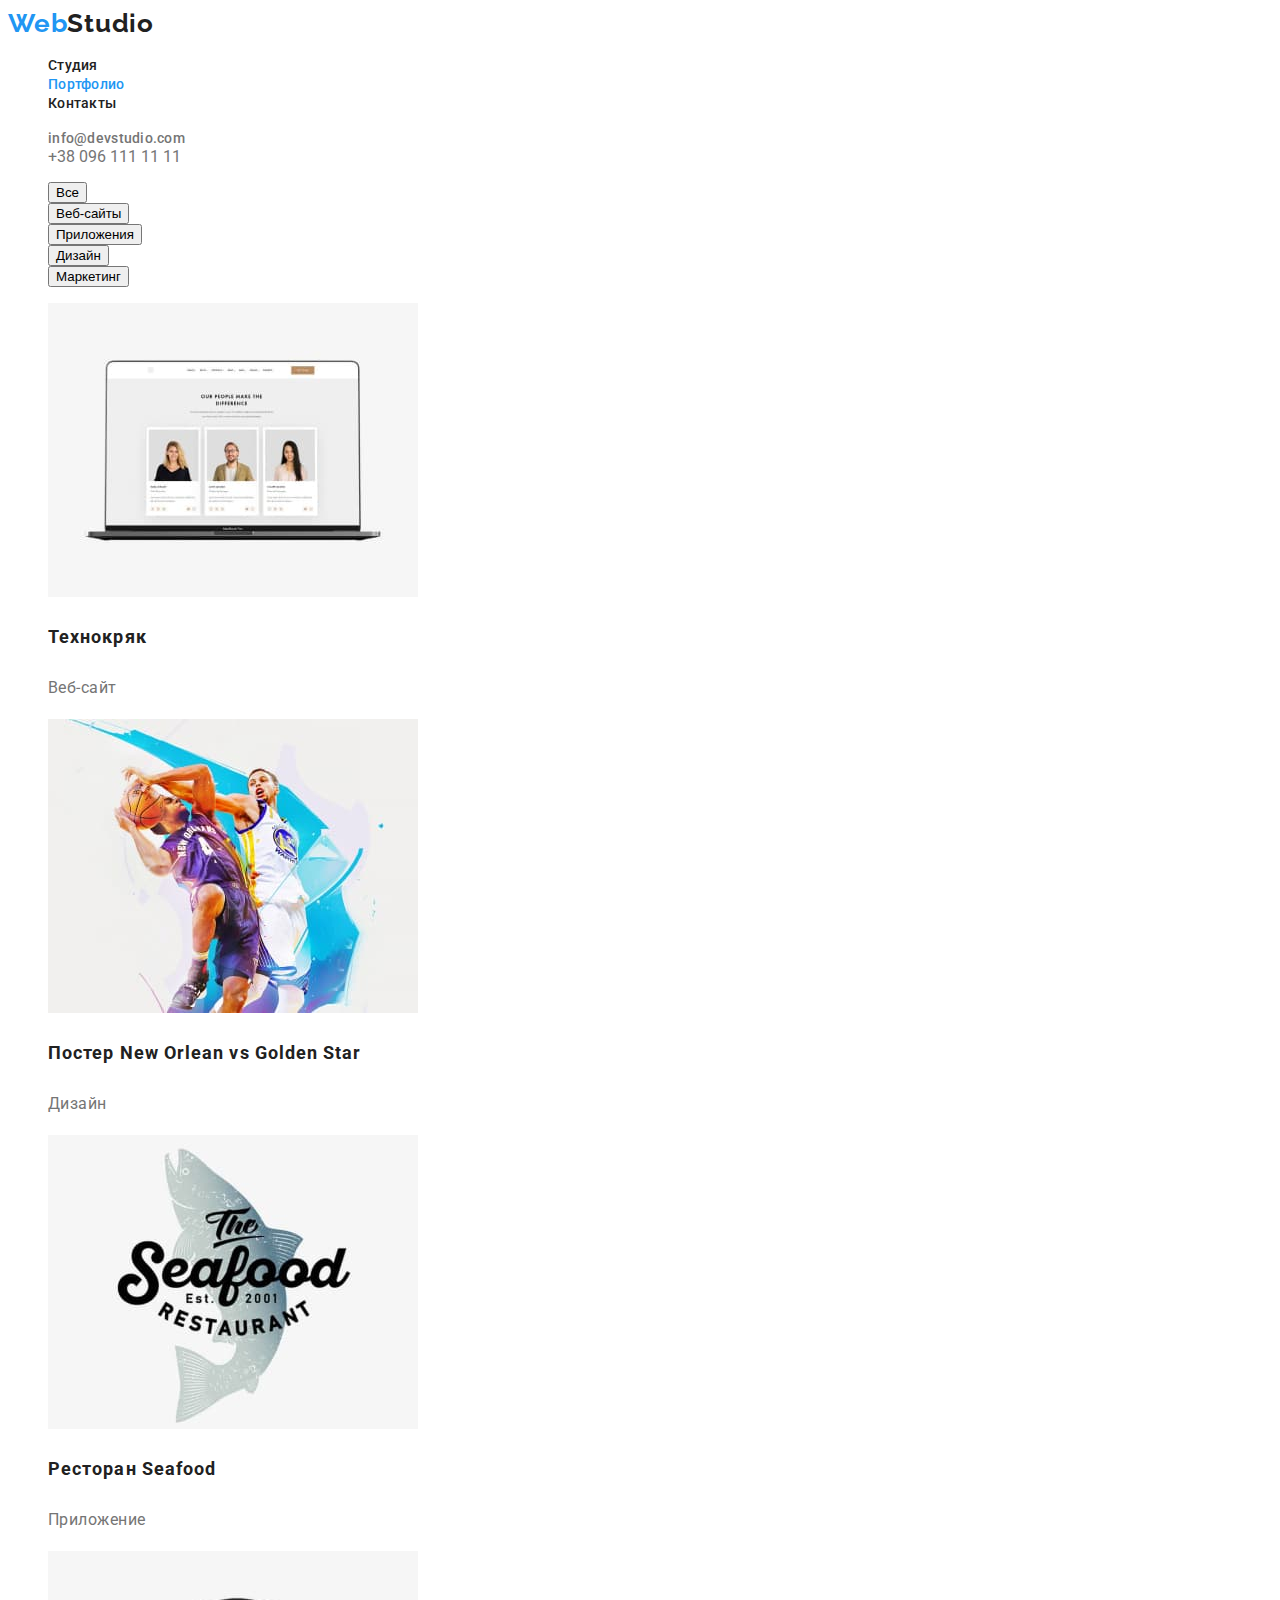
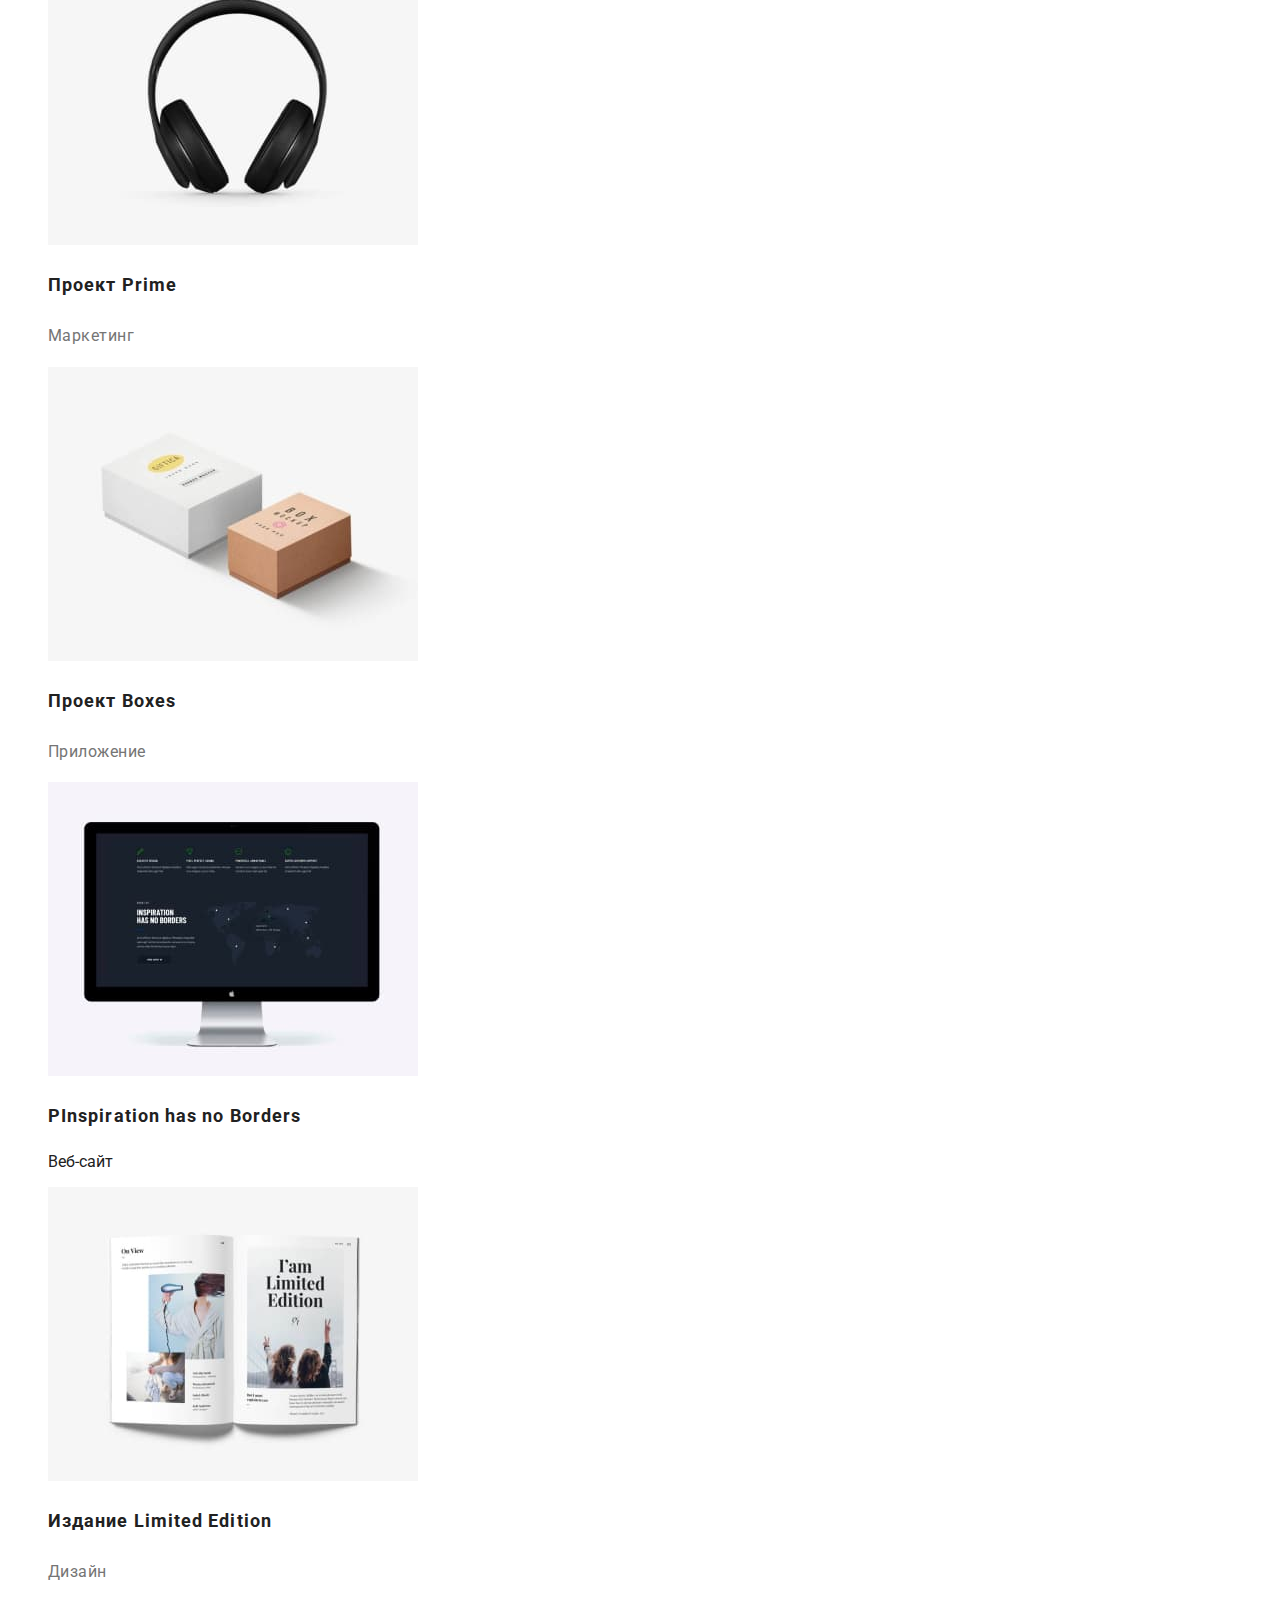
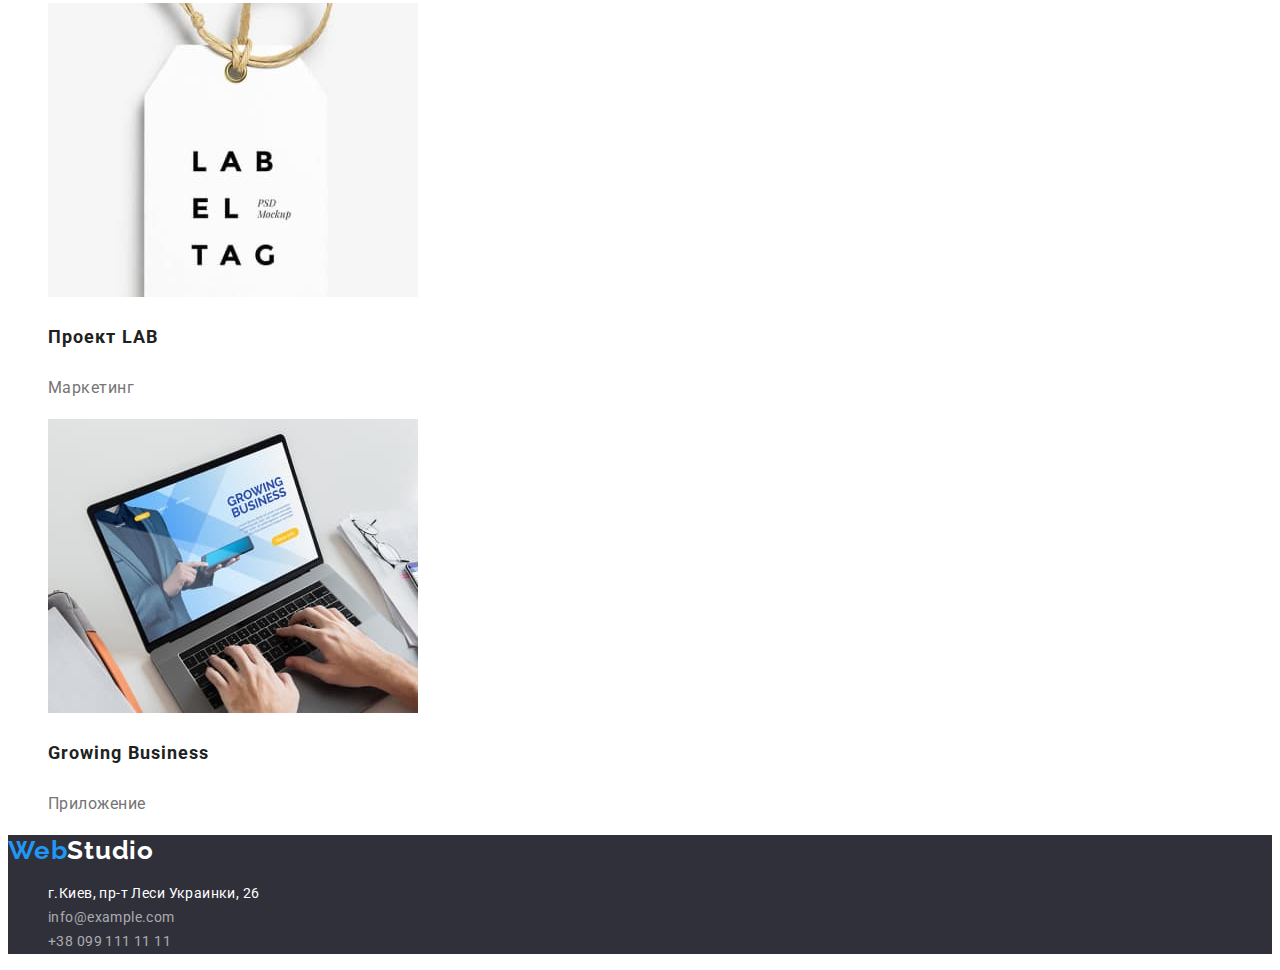
==== commit d844fbd2: "работает всё" ====
--- a/portfolio.html
+++ b/portfolio.html
@@ -1,7 +1,5 @@
 <!DOCTYPE html>
 <html lang="en">
-
-<head>
     <meta charset="UTF-8">
     <meta http-equiv="X-UA-Compatible" content="IE=edge">
     <meta name="viewport" content="width=device-width, initial-scale=1.0">
--- a/css/styles.css
+++ b/css/styles.css
@@ -51,9 +51,13 @@
   color:var(--accent-color)
 }
 
-/* .site-nav .link:current когда подключаю, не работает, и также пропадает эффкет hover и focus*/
+ .site-nav .link.current{
+   color:var(--accent-color)}         
+ /*
+ - когда подключаю, не работает!!!!! */
+
 .contact-nav .nav-e-mail {
-  color: var(--titles-text-color-first);
+  color: var(--text-color);
   font-weight: 500;
 font-size: 14px;
 line-height: 1.14;
@@ -62,16 +66,16 @@
 }
 .contact-nav .nav-e-mail:hover,
 .contact-nav .nav-e-mail:focus {
-  color: var(--text-color);
+  color: var(--accent-color);
 }
 .contact-nav .nav-tel {
-  color: var(--titles-text-color-first);
+  color: var(--text-color);
    text-decoration: none;
   
 }
 .contact-nav .nav-tel:hover,
 .contact-nav .nav-tel:focus {
-  color: var(--text-color);
+  color: var(--accent-color);
 }
 /* Hero */
 
